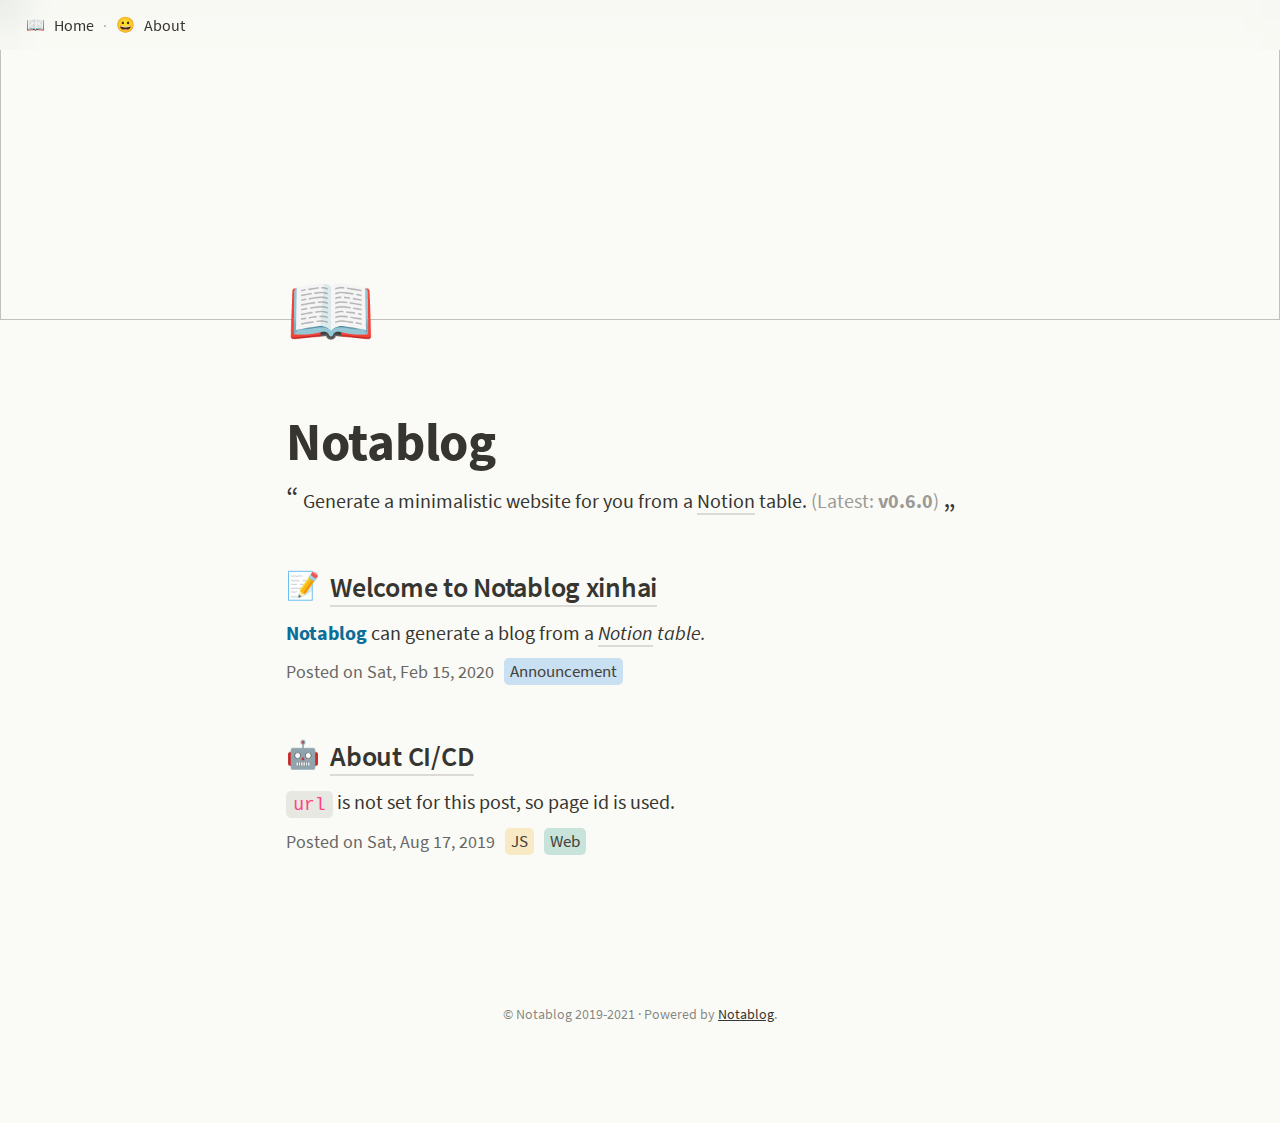
==== index.html @ 1e9bee9c "Add files via upload" ====
<!DOCTYPE html>
<html lang="en">

<head>
  <!-- Global site tag (gtag.js) - Google Analytics -->
<script async src="https://www.googletagmanager.com/gtag/js?id=UA-152513368-1"></script>
<script>
  window.dataLayer = window.dataLayer || [];
  function gtag() { dataLayer.push(arguments); }
  gtag('js', new Date());

  gtag('config', 'UA-152513368-1');
</script>
<meta charset="utf-8">
<meta name="viewport" content="width=device-width, initial-scale=1.0">
<!-- iOS Safari -->
<meta name="apple-mobile-web-app-capable" content="yes">
<meta name="apple-mobile-web-app-status-bar-style" content="black-translucent">
<!-- Chrome, Firefox OS and Opera Status Bar Color -->
<meta name="theme-color" content="#FFFFFF">
<link rel="stylesheet" type="text/css" href="https://cdnjs.cloudflare.com/ajax/libs/KaTeX/0.11.1/katex.min.css">
<link rel="stylesheet" type="text/css"
  href="https://cdnjs.cloudflare.com/ajax/libs/prism/1.19.0/themes/prism.min.css">
<link rel="stylesheet" type="text/css" href="css/SourceSansPro.css">
<link rel="stylesheet" type="text/css" href="css/theme.css">
<link rel="stylesheet" type="text/css" href="css/notablog.css">
<!-- Favicon -->

  <link rel="shortcut icon" href="data:image/svg+xml,&lt;svg xmlns=%22http://www.w3.org/2000/svg%22 viewBox=%220 0 100 100%22&gt;&lt;text text-anchor=%22middle%22 dominant-baseline=%22middle%22 x=%2250%22 y=%2255%22 font-size=%2280%22&gt;📖&lt;/text&gt;&lt;/svg&gt;">

<style>
  :root {
    font-size: 20px;
  }
</style>
  <title>Notablog</title>
  <meta property="og:type" content="blog">
  <meta property="og:title" content="Notablog">
  
    <meta name="description" content="Generate a minimalistic website for you from a Notion table. (Latest: v0.6.0)">
    <meta property="og:description" content="Generate a minimalistic website for you from a Notion table. (Latest: v0.6.0)">
  
  
    <meta property="og:image" content="data:image/svg+xml,&lt;svg xmlns=%22http://www.w3.org/2000/svg%22 viewBox=%220 0 100 100%22&gt;&lt;text text-anchor=%22middle%22 dominant-baseline=%22middle%22 x=%2250%22 y=%2255%22 font-size=%2280%22&gt;📖&lt;/text&gt;&lt;/svg&gt;">
  
</head>

<body>
  <nav class="Navbar">
  <a href="index.html">
    <div class="Navbar__Btn">
      
        <span><img class="inline-img-icon" src="data:image/svg+xml,&lt;svg xmlns=%22http://www.w3.org/2000/svg%22 viewBox=%220 0 100 100%22&gt;&lt;text text-anchor=%22middle%22 dominant-baseline=%22middle%22 x=%2250%22 y=%2255%22 font-size=%2280%22&gt;📖&lt;/text&gt;&lt;/svg&gt;"></span>&nbsp;
      
      <span>Home</span>
    </div>
  </a>
  
    
  
    
  
    
      <span class="Navbar__Delim">&centerdot;</span>
      <a href="about.html">
        <div class="Navbar__Btn">
          
            <span><img class="inline-img-icon" src="data:image/svg+xml,&lt;svg xmlns=%22http://www.w3.org/2000/svg%22 viewBox=%220 0 100 100%22&gt;&lt;text text-anchor=%22middle%22 dominant-baseline=%22middle%22 x=%2250%22 y=%2255%22 font-size=%2280%22&gt;😀&lt;/text&gt;&lt;/svg&gt;"></span>&nbsp;
          
          <span>About</span>
        </div>
      </a>
    
  
    
  
</nav>
  <header class="Header">
    
      <div class="Header__Cover">
        <img src="https://www.notion.so/images/page-cover/solid_beige.png">
      </div>
    
    <div class="Header__Spacer ">
    </div>
    
      <div class="Header__Icon">
        <span><img class="inline-img-icon" src="data:image/svg+xml,&lt;svg xmlns=%22http://www.w3.org/2000/svg%22 viewBox=%220 0 100 100%22&gt;&lt;text text-anchor=%22middle%22 dominant-baseline=%22middle%22 x=%2250%22 y=%2255%22 font-size=%2280%22&gt;📖&lt;/text&gt;&lt;/svg&gt;"></span>
      </div>
    
    <h1 class="Header__Title">Notablog</h1>
    
      <div class="Header__Desc">
        <span class="Header__DescBigQuoteMark">&ldquo;</span>
        <span class="SemanticStringArray"><span class="SemanticString">Generate a minimalistic website for you from a </span><span class="SemanticString"><a class="SemanticString__Fragment SemanticString__Fragment--Link" href="https://www.notion.so">Notion</a></span><span class="SemanticString"> table. </span><span class="SemanticString"><mark class="SemanticString__Fragment SemanticString__Fragment--HighlightedColor SemanticString__Fragment--ColorGray">(Latest: </mark></span><span class="SemanticString"><mark class="SemanticString__Fragment SemanticString__Fragment--HighlightedColor SemanticString__Fragment--ColorGray"><strong class="SemanticString__Fragment SemanticString__Fragment--Bold">v0.6.0</strong></mark></span><span class="SemanticString"><mark class="SemanticString__Fragment SemanticString__Fragment--HighlightedColor SemanticString__Fragment--ColorGray">)</mark></span></span>
        <span class="Header__DescBigQuoteMark">&bdquo;</span>
      </div>
    
  </header>
  <article class="ArticleList">

  <article class="Article">
    <h3 class="Article__Title">
      
        <span><img class="inline-img-icon" src="data:image/svg+xml,&lt;svg xmlns=%22http://www.w3.org/2000/svg%22 viewBox=%220 0 100 100%22&gt;&lt;text text-anchor=%22middle%22 dominant-baseline=%22middle%22 x=%2250%22 y=%2255%22 font-size=%2280%22&gt;📝&lt;/text&gt;&lt;/svg&gt;"></span>
      
      <a href="welcome.html">
        Welcome to Notablog xinhai
      </a>
    </h3>
    
      <p class="Article__Desc">
        <span class="SemanticStringArray"><span class="SemanticString"><mark class="SemanticString__Fragment SemanticString__Fragment--HighlightedColor SemanticString__Fragment--ColorBlue"><strong class="SemanticString__Fragment SemanticString__Fragment--Bold">Notablog</strong></mark></span><span class="SemanticString"> can generate a blog from a </span><span class="SemanticString"><a class="SemanticString__Fragment SemanticString__Fragment--Link" href="https://www.notion.so/"><em class="SemanticString__Fragment SemanticString__Fragment--Italic">Notion</em></a></span><span class="SemanticString"><em class="SemanticString__Fragment SemanticString__Fragment--Italic"> table.</em></span></span>
      </p>
    
    <div class="DateTagBar">
      
        <span class="DateTagBar__Item DateTagBar__Date">Posted on Sat, Feb 15, 2020</span>
      
      
        <span class="DateTagBar__Item DateTagBar__Tag DateTagBar__Tag--blue">
          <a href="tag/Announcement.html">Announcement</a>
        </span>
      
    </div>
  </article>

  <article class="Article">
    <h3 class="Article__Title">
      
        <span><img class="inline-img-icon" src="data:image/svg+xml,&lt;svg xmlns=%22http://www.w3.org/2000/svg%22 viewBox=%220 0 100 100%22&gt;&lt;text text-anchor=%22middle%22 dominant-baseline=%22middle%22 x=%2250%22 y=%2255%22 font-size=%2280%22&gt;🤖&lt;/text&gt;&lt;/svg&gt;"></span>
      
      <a href="814a0aa749bf4c80bc1ba2acbf71ec95.html">
        About CI/CD
      </a>
    </h3>
    
      <p class="Article__Desc">
        <span class="SemanticStringArray"><span class="SemanticString"><code class="SemanticString__Fragment SemanticString__Fragment--Code">url</code></span><span class="SemanticString"> is not set for this post, so page id is used.</span></span>
      </p>
    
    <div class="DateTagBar">
      
        <span class="DateTagBar__Item DateTagBar__Date">Posted on Sat, Aug 17, 2019</span>
      
      
        <span class="DateTagBar__Item DateTagBar__Tag DateTagBar__Tag--yellow">
          <a href="tag/JS.html">JS</a>
        </span>
      
        <span class="DateTagBar__Item DateTagBar__Tag DateTagBar__Tag--green">
          <a href="tag/Web.html">Web</a>
        </span>
      
    </div>
  </article>

</article>
  <footer class="Footer">
  <div>&copy; Notablog 2019-2021</div>
  <div>&centerdot;</div>
  <div>Powered by <a href="https://github.com/dragonman225/notablog" target="_blank"
      rel="noopener noreferrer">Notablog</a>.
  </div>
</footer>
</body>

</html>
---- css/SourceSansPro.css ----
/* source-sans-pro-regular - latin */
@font-face {
  font-family: 'Source Sans Pro';
  font-style: normal;
  font-weight: 400;
  src: local('Source Sans Pro Regular'), local('SourceSansPro-Regular'),
       url('../fonts/source-sans-pro-v13-latin-regular.woff2') format('woff2'), /* Chrome 26+, Opera 23+, Firefox 39+ */
       url('../fonts/source-sans-pro-v13-latin-regular.woff') format('woff'); /* Chrome 6+, Firefox 3.6+, IE 9+, Safari 5.1+ */
}
/* source-sans-pro-600 - latin */
@font-face {
  font-family: 'Source Sans Pro';
  font-style: normal;
  font-weight: 600;
  src: local('Source Sans Pro SemiBold'), local('SourceSansPro-SemiBold'),
       url('../fonts/source-sans-pro-v13-latin-600.woff2') format('woff2'), /* Chrome 26+, Opera 23+, Firefox 39+ */
       url('../fonts/source-sans-pro-v13-latin-600.woff') format('woff'); /* Chrome 6+, Firefox 3.6+, IE 9+, Safari 5.1+ */
}
/* source-sans-pro-600italic - latin */
@font-face {
  font-family: 'Source Sans Pro';
  font-style: italic;
  font-weight: 600;
  src: local('Source Sans Pro SemiBold Italic'), local('SourceSansPro-SemiBoldItalic'),
       url('../fonts/source-sans-pro-v13-latin-600italic.woff2') format('woff2'), /* Chrome 26+, Opera 23+, Firefox 39+ */
       url('../fonts/source-sans-pro-v13-latin-600italic.woff') format('woff'); /* Chrome 6+, Firefox 3.6+, IE 9+, Safari 5.1+ */
}
/* source-sans-pro-italic - latin */
@font-face {
  font-family: 'Source Sans Pro';
  font-style: italic;
  font-weight: 400;
  src: local('Source Sans Pro Italic'), local('SourceSansPro-Italic'),
       url('../fonts/source-sans-pro-v13-latin-italic.woff2') format('woff2'), /* Chrome 26+, Opera 23+, Firefox 39+ */
       url('../fonts/source-sans-pro-v13-latin-italic.woff') format('woff'); /* Chrome 6+, Firefox 3.6+, IE 9+, Safari 5.1+ */
}
/* source-sans-pro-700 - latin */
@font-face {
  font-family: 'Source Sans Pro';
  font-style: normal;
  font-weight: 700;
  src: local('Source Sans Pro Bold'), local('SourceSansPro-Bold'),
       url('../fonts/source-sans-pro-v13-latin-700.woff2') format('woff2'), /* Chrome 26+, Opera 23+, Firefox 39+ */
       url('../fonts/source-sans-pro-v13-latin-700.woff') format('woff'); /* Chrome 6+, Firefox 3.6+, IE 9+, Safari 5.1+ */
}
/* source-sans-pro-700italic - latin */
@font-face {
  font-family: 'Source Sans Pro';
  font-style: italic;
  font-weight: 700;
  src: local('Source Sans Pro Bold Italic'), local('SourceSansPro-BoldItalic'),
       url('../fonts/source-sans-pro-v13-latin-700italic.woff2') format('woff2'), /* Chrome 26+, Opera 23+, Firefox 39+ */
       url('../fonts/source-sans-pro-v13-latin-700italic.woff') format('woff'); /* Chrome 6+, Firefox 3.6+, IE 9+, Safari 5.1+ */
}
---- css/theme.css ----
/* Primitives */

* {
  box-sizing: border-box;
}

*::selection {
  background: rgba(45, 170, 219, 0.3);
}

:root {
  --color-text-default: rgb(55, 53, 47);
  --color-text-default-light: rgba(55, 53, 47, 0.6);
  --color-text-gray: rgb(155, 154, 151);
  --color-text-brown: rgb(100, 71, 58);
  --color-text-orange: rgb(217, 115, 13);
  --color-text-yellow: rgb(223, 171, 1);
  --color-text-green: rgb(15, 123, 108);
  --color-text-blue: rgb(11, 110, 153);
  --color-text-purple: rgb(105, 64, 165);
  --color-text-pink: rgb(173, 26, 114);
  --color-text-red: rgb(224, 62, 62);
  --color-bg-default: rgb(255, 255, 255);
  --color-bg-gray: rgb(235, 236, 237);
  --color-bg-gray-light: rgba(235, 236, 237, 0.3);
  --color-bg-brown: rgb(233, 229, 227);
  --color-bg-brown-light: rgba(233, 229, 227, 0.3);
  --color-bg-orange: rgb(250, 235, 221);
  --color-bg-orange-light: rgba(250, 235, 221, 0.3);
  --color-bg-yellow: rgb(251, 243, 219);
  --color-bg-yellow-light: rgba(251, 243, 219, 0.3);
  --color-bg-green: rgb(221, 237, 234);
  --color-bg-green-light: rgba(221, 237, 234, 0.3);
  --color-bg-blue: rgb(221, 235, 241);
  --color-bg-blue-light: rgba(221, 235, 241, 0.3);
  --color-bg-purple: rgb(234, 228, 242);
  --color-bg-purple-light: rgba(234, 228, 242, 0.3);
  --color-bg-pink: rgb(244, 223, 235);
  --color-bg-pink-light: rgba(244, 223, 235, 0.3);
  --color-bg-red: rgb(251, 228, 228);
  --color-bg-red-light: rgba(251, 228, 228, 0.3);
  --color-pill-default: rgba(206, 205, 202, 0.5);
  --color-pill-gray: rgba(155, 154, 151, 0.4);
  --color-pill-brown: rgba(140, 46, 0, 0.2);
  --color-pill-orange: rgba(245, 93, 0, 0.2);
  --color-pill-yellow: rgba(233, 168, 0, 0.2);
  --color-pill-green: rgba(0, 135, 107, 0.2);
  --color-pill-blue: rgba(0, 120, 223, 0.2);
  --color-pill-purple: rgba(103, 36, 222, 0.2);
  --color-pill-pink: rgba(221, 0, 129, 0.2);
  --color-pill-red: rgba(255, 0, 26, 0.2);
  --color-ui-hover-bg: rgba(55, 53, 47, 0.08);
  --column-spacing: 46px;
}

body {
  color: var(--color-text-default);
  fill: currentColor;
  font-family: 'Source Sans Pro', -apple-system, 'BlinkMacSystemFont',
    'Segoe UI', 'Roboto', 'Helvetica Neue', 'Arial', 'Noto Sans', sans-serif,
    'Apple Color Emoji', 'Segoe UI Emoji', 'Segoe UI Symbol', 'Noto Color Emoji';
  margin: 0;
}

code {
  /* Use monospace before Courier so font looks better on Android Chrome. */
  font-family: 'SFMono-Regular', Consolas, 'Liberation Mono', Menlo, monospace,
    Courier;
}

p {
  margin: 0;
}

/* Anchor */

.Anchor {
  color: inherit;
  text-decoration: none;
  padding-right: 4px;
  margin-left: -20px;
  visibility: hidden;
}

/* Audio */

.Audio {
  width: 100%;
}

/* Bookmark */

.Bookmark {
  margin: 4px 0;
  border: 1px solid rgba(55, 53, 47, 0.16);
  border-radius: 5px;
  padding: 12px 14px 14px;
  transition: background 120ms ease-in 0s;
}

.Bookmark:hover {
  background: var(--color-ui-hover-bg);
}

.Bookmark > a {
  color: inherit;
  text-decoration: none;
}

.Bookmark__Title {
  margin: 0;
  margin-bottom: 2px;
  font-size: 0.875rem;
  font-weight: normal;
  white-space: nowrap;
  overflow: hidden;
  text-overflow: ellipsis;
}

.Bookmark__Desc {
  margin: 0;
  font-size: 0.75rem;
  line-height: 1rem;
  opacity: 0.6;
  height: 2rem;
  overflow: hidden;
}

.Bookmark__Link {
  margin: 0;
  margin-top: 6px;
  font-size: 0.75rem;
  line-height: 1rem;
  white-space: nowrap;
  overflow: hidden;
  text-overflow: ellipsis;
}

/* BulletedList */

.BulletedListWrapper {
  margin: 2px 0;
  padding-left: calc(1.5em + 4px);
  line-height: 1.5;
  list-style-type: disc;
}

.BulletedList {
  margin: 2px 0;
  padding-top: 3px;
  padding-bottom: 3px;
}

/* Callout */

.Callout {
  display: flex;
  border-radius: 5px;
  padding: 16px 16px 16px 12px;
  margin: 4px 0;
  background: var(--color-bg-gray-light);
}

.Callout__Icon {
  width: 1.5em;
  line-height: 1.5em;
}

.Callout__Content {
  margin-left: 8px;
}

/* Code */

pre.Code {
  border-radius: 5px;
  background-color: rgb(247, 246, 243);
  margin: 10px 0;
  padding: 26px 16px;
  overflow: auto;
}

pre.Code code {
  background-color: rgb(247, 246, 243);
  color: rgb(55, 53, 47);
  font-size: 0.9em;
  line-height: 1.4;
  padding: 0;
  word-wrap: break-word;
  tab-size: 2;
}

.Code.Code--NoWrap .SemanticString {
  white-space: pre;
}

/* Collection */

.CollectionInline > h3 {
  line-height: 1.75;
  font-size: 1.25rem;
  font-weight: 700;
  margin-top: 0.5rem;
  margin-bottom: 1px;
  padding: 3px 2px;
}

.CollectionInline > h3:hover > .Anchor {
  visibility: visible;
}

.Table {
  overflow-x: auto;
}

.Table > table {
  width: 100%;
  font-size: 0.875rem;
  /* No double border */
  border-collapse: collapse;
  /* Force the table respects widths set on <th> */
  table-layout: fixed;
  /* Make space between table and scrollbar */
  margin-bottom: 10px;
}

.Table > table td,
.Table > table th {
  /* For <th> and unknown <td> */
  padding: 0 8px;
  height: 2rem;
  border: 1px solid rgba(55, 53, 47, 0.09);
  overflow: hidden;
  word-break: break-word;
}

.Table > table td:first-child,
.Table > table th:first-child {
  border-left: none;
}

.Table > table td:last-child,
.Table > table th:last-child {
  border-right: none;
}

.Table > table th {
  text-align: left;
  font-weight: normal;
  color: var(--color-text-default-light);
  /* Default width, which may be overridden by inline style attr. */
  width: 200px;
}

.Table__CellTitle > a {
  color: inherit;
  text-decoration: none;
  border-bottom: 2px solid hsl(45, 8%, 85%);
}

.Table__CellTitle > a:hover {
  border-bottom: 2px solid hsl(45, 8%, 55%);
}

.Table__CellText {
  padding: 6px 8px;
  line-height: 1.5;
}

.Table__CellSelect {
  /* 3px + 3px (margin of span) = 6px (desired) */
  padding: 3px 8px;
}

.Table__CellCheckbox {
  padding: 6px 8px;
}

.Table__CellCheckbox > div {
  display: flex;
  align-items: center;
  justify-content: center;
  width: 1rem;
  height: 1rem;
}

.Table__CellCheckbox--No svg {
  width: 100%;
  height: 100%;
  display: block;
  flex-shrink: 0;
  backface-visibility: hidden;
}

.Table__CellCheckbox--Yes svg {
  width: 12px;
  height: 12px;
  display: block;
  fill: white;
  flex-shrink: 0;
  backface-visibility: hidden;
}

.Gallery {
  display: grid;
  grid-template-columns: repeat(auto-fill, minmax(260px, 1fr));
  grid-auto-rows: 1fr;
  gap: 16px;
  border-top: 1px solid rgba(55, 53, 47, 0.16);
  padding-top: 16px;
  padding-bottom: 4px;
}

.Gallery__Item {
  box-shadow: rgba(15, 15, 15, 0.1) 0px 0px 0px 1px,
    rgba(15, 15, 15, 0.1) 0px 2px 4px;
  border-radius: 5px;
  transition: background 120ms ease-in 0s;
  position: relative;
  /* 10:7 */
  /* padding-top: 70%; */
}

.Gallery__Item:hover {
  background: rgba(55, 53, 47, 0.03);
}

.Gallery__Item > a {
  color: inherit;
  text-decoration: none;
}

/* .Gallery__Item>a>div {
  position: absolute;
  top: 0;
  right: 0;
  bottom: 0;
  left: 0;
} */

/* This is the key to make the layout robust. */

/* .Gallery__Item>a>div>div {
  grid-item-title has padding-top 8px, padding-bottom 10px, and its line-height.
     Since we can not get line-height with CSS, so just assign a large enough value. 
  height: calc(100% - 18px - 2rem);
} */

.Gallery__Item__Cover {
  box-shadow: rgba(55, 53, 47, 0.09) 0px -1px 0px 0px inset;
  height: 200px;
}

.Gallery__Item__Cover > img {
  width: 100%;
  height: 100%;
  max-height: 200px;
  border-radius: 5px 5px 0 0;
  object-fit: cover;
  object-position: center 50%;
  padding-bottom: 1px;
}

.Gallery__Item__Cover--Contain > img {
  object-fit: contain;
}

.Gallery__Item__Title {
  padding: 8px 10px 6px;
  overflow: hidden;
  text-overflow: ellipsis;
}

.Gallery__Item__Title .SemanticString {
  white-space: nowrap;
}

.Gallery__Item__Property {
  display: flex;
  align-items: center;
  font-size: 0.75rem;
  height: 1.5rem;
  white-space: nowrap;
  overflow: hidden;
  padding: 0px 10px;
}

.Gallery__Item__Property:last-child {
  margin-bottom: 10px;
}

.Gallery__Item__PropertyText .SemanticString {
  white-space: nowrap;
}

@supports not (display: grid) {
  .Gallery__Item {
    margin-top: 16px;
  }
}

/* ColorfulBlock */

.ColorfulBlock--ColorDefault {
  color: var(--color-text-default);
}

.ColorfulBlock--ColorGray {
  color: var(--color-text-gray);
}

.ColorfulBlock--ColorBrown {
  color: var(--color-text-brown);
}

.ColorfulBlock--ColorOrange {
  color: var(--color-text-orange);
}

.ColorfulBlock--ColorYellow {
  color: var(--color-text-yellow);
}

.ColorfulBlock--ColorGreen {
  color: var(--color-text-green);
}

.ColorfulBlock--ColorBlue {
  color: var(--color-text-blue);
}

.ColorfulBlock--ColorPurple {
  color: var(--color-text-purple);
}

.ColorfulBlock--ColorPink {
  color: var(--color-text-pink);
}

.ColorfulBlock--ColorRed {
  color: var(--color-text-red);
}

.ColorfulBlock--BgDefault {
  background: var(--color-bg-default);
}

.ColorfulBlock--BgGray {
  background: var(--color-bg-gray);
}

.ColorfulBlock--BgBrown {
  background: var(--color-bg-brown);
}

.ColorfulBlock--BgOrange {
  background: var(--color-bg-orange);
}

.ColorfulBlock--BgYellow {
  background: var(--color-bg-yellow);
}

.ColorfulBlock--BgGreen {
  background: var(--color-bg-green);
}

.ColorfulBlock--BgBlue {
  background: var(--color-bg-blue);
}

.ColorfulBlock--BgPurple {
  background: var(--color-bg-purple);
}

.ColorfulBlock--BgPink {
  background: var(--color-bg-pink);
}

.ColorfulBlock--BgRed {
  background: var(--color-bg-red);
}

/* ColumnList */

.ColumnList {
  display: flex;
  flex-wrap: wrap;
}

.Column {
  padding: 12px 0;
  word-break: break-word;
}

.Column:not(:first-child) {
  margin-left: var(--column-spacing);
}

@media only screen and (max-width: 680px) {
  .Column {
    width: 100% !important;
    margin-left: 0 !important;
  }
}

/* Divider */

.Divider {
  width: 100%;
  border: 1px solid rgba(55, 53, 47, 0.09);
}

.Divider2 {
  width: 100%;
  height: calc(1.5rem + 10px);
  color: #1f2225;
  background-image: linear-gradient(
    to right,
    rgb(31, 34, 37) 25%,
    rgb(255, 255, 255) 0%
  );
  background-position: left center;
  background-size: 6px 1px;
  background-repeat: repeat-x;
}

/* Embed */

.Embed__Content {
  display: flex;
}

.Embed__Caption {
  padding: 6px 2px;
  color: var(--color-text-default-light);
  font-size: 0.875em;
}

.Embed__ResponsiveContainer {
  position: relative;
  min-height: 100px;
  height: 0;
  margin: 0 auto;
}

.Embed__ResponsiveContainer > iframe {
  position: absolute;
  left: 0px;
  top: 0px;
  width: 100%;
  height: 100%;
  border: none;
  border-radius: 1px;
  pointer-events: auto;
  background-color: rgb(247, 246, 245);
}

/* Equation */

.Equation {
  margin: 4px 0;
  padding: 4px 8px;
}

/* File */

.File {
  color: inherit;
  text-decoration: none;
}

.File > div {
  display: flex;
  padding: 5px 0;
  margin: 2px 0;
  border-radius: 5px;
  transition: background 120ms ease-in 0s;
}

.File > div:hover {
  background: var(--color-ui-hover-bg);
}

.File__Icon {
  margin-left: 2px;
  margin-right: 4px;
  width: 1.5em;
  text-align: center;
}

.File__Title {
  line-height: 1.5;
}

.File__Size {
  margin-left: 6px;
  color: var(--color-text-default-light);
  font-size: 0.75em;
}

/* Heading */

.Heading {
  margin-bottom: 1px;
  padding: 3px 2px;
}

/* Font-related CSS should be applied on ".SemanticString". */
.Heading .SemanticString {
  font-weight: 600;
  letter-spacing: -0.01em;
}

.Heading:hover > .Anchor {
  visibility: visible;
}

.Heading--1 .SemanticString {
  font-size: 2.0625rem;
  line-height: 1.515;
}

.Heading--2 {
  margin-top: 1rem;
}

.Heading--2 .SemanticString {
  font-size: 1.625rem;
  line-height: 1.538;
}

.Heading--3 {
  margin-top: 0.5rem;
}

.Heading--3 .SemanticString {
  font-size: 1.25rem;
  line-height: 1.55;
}

.Heading--4 .SemanticString {
  font-size: 1rem;
  line-height: 1.563;
}

.Heading--5 .SemanticString {
  font-size: 0.8125rem;
  line-height: 1.615;
  color: #888;
}

.Column > .Heading:first-child {
  margin-top: 2px;
}

/* Icon */

.Icon {
  /* For emoji */
  text-align: center;
  /* For image */
  border-radius: 3px;
}

/* Image */

.Image {
  margin-top: 0.5em;
  margin-bottom: 0.5em;
  align-self: center;
}

.Image--FullWidth {
  width: calc(100vw - 15px);
}

.Image--Normal,
.Image--PageWidth {
  max-width: 100%;
}

.Image--Normal {
  text-align: center;
}

.Image--PageWidth {
  width: 100%;
}

.Image > figure {
  margin: 0;
}

.Image > figure > figcaption {
  color: var(--color-text-default-light);
  font-size: 0.875rem;
  text-align: left;
}

.Image--FullWidth > figure img {
  /* 15px is scrollbar */
  width: calc(100vw - 15px);
  object-fit: cover;
}

.Image--FullWidth > figure > figcaption {
  padding: 6px 26px;
}

.Image--Normal > figure img,
.Image--PageWidth > figure img {
  max-width: 100%;
  object-fit: contain;
}

.Image--Normal > figure > figcaption,
.Image--PageWidth > figure > figcaption {
  padding: 6px 2px;
}

/* NumberedList */

.NumberedListWrapper {
  margin: 2px 0;
  padding-left: calc(1.5em + 4px);
  line-height: 1.5;
}

.NumberedList {
  margin: 2px 0;
  padding-top: 3px;
  padding-bottom: 3px;
}

/* Page */

.PageRoot {
  display: flex;
  flex-direction: column;
}

.PageRoot--FullWidth {
  width: 100%;
}

.Page {
  color: inherit;
  text-decoration: none;
}

.Page > div {
  display: flex;
  padding: 3px 0;
  margin: 2px 0;
  border-radius: 5px;
  transition: background 120ms ease-in 0s;
}

.Page > div:hover {
  background: var(--color-ui-hover-bg);
}

.Page__Icon {
  display: flex;
  align-items: center;
  justify-content: center;
  width: 1.5em;
  margin-left: 2px;
  margin-right: 4px;
}

.Page__Title .SemanticStringArray {
  border-bottom: 1px solid rgba(55, 53, 47, 0.16);
}

/* PDF */

.PDF__Content {
  text-align: center;
}

.PDF__Content > embed {
  max-width: 100%;
}

.PDF__Caption {
  padding: 6px 2px;
  color: var(--color-text-default-light);
  font-size: 0.875em;
}

/* Pill */

.Pill {
  padding: 0 6px;
  border-radius: 3px;
  white-space: nowrap;
  display: inline-block;
  /* margin of inline-block does not collapse */
  margin: 3px 0;
  margin-right: 6px;
}

.Pill--ColorDefault {
  background: var(--color-pill-default);
}

.Pill--ColorGray {
  background: var(--color-pill-gray);
}

.Pill--ColorBrown {
  background: var(--color-pill-brown);
}

.Pill--ColorOrange {
  background: var(--color-pill-orange);
}

.Pill--ColorYellow {
  background: var(--color-pill-yellow);
}

.Pill--ColorGreen {
  background: var(--color-pill-green);
}

.Pill--ColorBlue {
  background: var(--color-pill-blue);
}

.Pill--ColorPurple {
  background: var(--color-pill-purple);
}

.Pill--ColorPink {
  background: var(--color-pill-pink);
}

.Pill--ColorRed {
  background: var(--color-pill-red);
}

/* Quote */

.Quote {
  background: var(--color-bg-gray-light);
  border-left: 5px solid currentcolor;
  border-radius: 5px;
  margin: 0.5rem 0;
  padding: 0.5em 0.9em;
  font-size: 1.2em;
}

/* SemanticStringArray */

.SemanticString {
  line-height: 1.5;
  white-space: pre-wrap;
  word-break: break-word;
}

.SemanticString__Fragment--Link,
.SemanticString__Fragment--Resource > a {
  color: inherit;
  text-decoration: none;
  border-bottom: 2px solid hsl(45, 8%, 85%);
}

.SemanticString__Fragment--Link:hover,
.SemanticString__Fragment--Resource > a:hover {
  border-bottom: 2px solid hsl(45, 8%, 55%);
}

.SemanticString__Fragment--Code {
  border-radius: 5px;
  background-color: rgba(135, 131, 120, 0.15);
  color: #ff4081;
  font-size: 0.9em;
  padding: 0.2em 0.4em;
  word-break: break-word;
}

.SemanticString__Fragment--HighlightedBg,
.SemanticString__Fragment--HighlightedColor {
  background-color: inherit;
}

/* Code in highlighted should use the highlight background or color. */

.SemanticString__Fragment--HighlightedBg .SemanticString__Fragment--Code {
  background-color: inherit;
}

.SemanticString__Fragment--HighlightedColor .SemanticString__Fragment--Code {
  color: inherit;
}

.SemanticString__Fragment--ColorDefault {
  color: var(--color-text-default);
}

.SemanticString__Fragment--ColorGray {
  color: var(--color-text-gray);
}

.SemanticString__Fragment--ColorBrown {
  color: var(--color-text-brown);
}

.SemanticString__Fragment--ColorOrange {
  color: var(--color-text-orange);
}

.SemanticString__Fragment--ColorYellow {
  color: var(--color-text-yellow);
}

.SemanticString__Fragment--ColorGreen {
  color: var(--color-text-green);
}

.SemanticString__Fragment--ColorBlue {
  color: var(--color-text-blue);
}

.SemanticString__Fragment--ColorPurple {
  color: var(--color-text-purple);
}

.SemanticString__Fragment--ColorPink {
  color: var(--color-text-pink);
}

.SemanticString__Fragment--ColorRed {
  color: var(--color-text-red);
}

.SemanticString__Fragment--BgDefault {
  background: var(--color-bg-default);
}

.SemanticString__Fragment--BgGray {
  background: var(--color-bg-gray);
}

.SemanticString__Fragment--BgBrown {
  background: var(--color-bg-brown);
}

.SemanticString__Fragment--BgOrange {
  background: var(--color-bg-orange);
}

.SemanticString__Fragment--BgYellow {
  background: var(--color-bg-yellow);
}

.SemanticString__Fragment--BgGreen {
  background: var(--color-bg-green);
}

.SemanticString__Fragment--BgBlue {
  background: var(--color-bg-blue);
}

.SemanticString__Fragment--BgPurple {
  background: var(--color-bg-purple);
}

.SemanticString__Fragment--BgPink {
  background: var(--color-bg-pink);
}

.SemanticString__Fragment--BgRed {
  background: var(--color-bg-red);
}

.SemanticString__Fragment--Commented {
  background: rgba(255, 212, 0, 0.14);
  border-bottom: 2px solid rgb(255, 212, 0);
}

.SemanticString__Fragment--Individual,
.SemanticString__Fragment--Resource,
.SemanticString__Fragment--Date {
  color: var(--color-text-default-light);
}

/* TableOfContents */

.TableOfContents {
  margin: 4px 0;
  padding: 5px;
  border-radius: 5px;
  font-size: 0.875rem;
}

.TableOfContents__Item {
  list-style-type: none;
  transition: background 120ms ease-in 0s;
  border-radius: 5px;
}

.TableOfContents__Item:hover {
  background: var(--color-ui-hover-bg);
}

.TableOfContents__Item > a {
  color: inherit;
  text-decoration: none;
}

.TableOfContents__Item > a > div {
  padding: 4.5px 2px;
}

.TableOfContents__Item .SemanticStringArray {
  border-bottom: 1px solid rgba(55, 53, 47, 0.16);
}

/* Text */

.Text {
  min-height: calc(1.5rem + 10px);
}

.Text__Content {
  padding: 3px 2px;
  margin: 2px 0;
}

.Text__Children {
  margin-left: 1.5em;
}

/* ToDo */

.ToDo__Content {
  display: flex;
  padding: 3px 0;
  margin: 2px 0;
  line-height: 1.5;
}

.ToDo__Icon {
  display: flex;
  align-items: center;
  justify-content: center;
  height: 1.5em;
  width: 1.5em;
  margin-left: 2px;
  margin-right: 4px;
  flex-shrink: 0;
}

.ToDo__Title--done {
  opacity: 0.375;
}

.ToDo__Children {
  margin-left: calc(1.5em + 6px);
}

.IconCheckboxChecked {
  display: flex;
  align-items: center;
  justify-content: center;
  width: 1em;
  height: 1em;
  background: rgb(46, 170, 220);
}

.IconCheckboxChecked > svg {
  width: 0.75em;
  height: 0.75em;
  fill: white;
}

.IconCheckboxUnchecked {
  display: flex;
}

.IconCheckboxUnchecked > svg {
  width: 1em;
  height: 1em;
  fill: inherit;
}

/**
 * Toggle
 * Ref. https://developer.mozilla.org/en-US/docs/Web/HTML/Element/details
 */

.Toggle {
  margin: 2px 0;
}

.Toggle__Summary {
  padding: 3px 0;
  cursor: pointer;
  list-style: none;
  display: flex;
}

.Toggle__Summary::-webkit-details-marker {
  display: none;
}

.Toggle__Summary:focus {
  outline: none;
}

.Toggle__Summary::before {
  /* If we don't specify "content", this element doesn't show. */
  content: '';
  /* Prevent this element shrink when content is long. */
  flex: 0 0 1.25rem;
  border-radius: 0.25rem;
  margin: 0.125rem 0.25rem;
  width: 1.25rem;
  height: 1.25rem;
  background-image: url("data:image/svg+xml,%3Csvg width='100%' height='100%' viewBox='0 0 20 20' fill='none' xmlns='http://www.w3.org/2000/svg'%3E%3Cpath d='M13.8 9.30718C14.1938 9.53454 14.3907 9.64822 14.4568 9.79663C14.5144 9.92609 14.5144 10.0739 11.4568 10.2034C14.3907 10.3518 14.1938 10.4655 13.8 10.6928L8.7 13.6373C8.3062 13.8647 8.10931 13.9783 7.94774 13.9614C7.80681 13.9466 7.67878 13.8726 7.59549 13.758C7.5 13.6266 7.5 13.3992 7.5 12.9445L7.5 7.05551C7.5 6.6008 7.5 6.37344 7.59549 6.24201C7.67878 6.12736 7.80681 6.05345 7.94774 6.03864C8.10931 6.02166 8.3062 6.13533 8.7 6.36269L13.8 9.30718Z' fill='black'/%3E%3C/svg%3E");
  background-repeat: no-repeat;
  transition: background-image 0.1s ease-in-out, transform 0.2s ease-in-out;
}

.Toggle--Empty > .Toggle__Summary::before {
  opacity: 0.5;
}

.Toggle[open] > .Toggle__Summary::before {
  transform: rotate(90deg);
}

.Toggle__Summary:hover::before {
  background-image: url("data:image/svg+xml,%3Csvg width='100%' height='100%' viewBox='0 0 20 20' fill='none' xmlns='http://www.w3.org/2000/svg'%3E%3Crect width='20' height='20' rx='5' fill='%2337352F' fill-opacity='0.08'/%3E%3Cpath d='M13.8 9.30718C14.1938 9.53454 14.3907 9.64822 14.4568 9.79663C14.5144 9.92608 14.5144 10.0739 14.4568 10.2034C14.3907 10.3518 14.1938 10.4655 13.8 10.6928L8.7 13.6373C8.3062 13.8647 8.10931 13.9783 7.94774 13.9614C7.80681 13.9466 7.67878 13.8726 7.59549 13.758C7.5 13.6266 7.5 13.3992 7.5 12.9445L7.5 7.05551C7.5 6.6008 7.5 6.37344 7.59549 6.24201C7.67878 6.12736 7.80681 6.05345 7.94774 6.03864C8.10931 6.02166 8.3062 6.13533 8.7 6.36269L13.8 9.30718Z' fill='black'/%3E%3C/svg%3E");
}

.Toggle__Content {
  padding-left: calc(1.5em + 4px);
}

/* Video */

.Video {
  margin-top: 0.5em;
  margin-bottom: 0.5em;
  align-self: center;
}

.Video__Content > video {
  max-width: 100%;
}

.Video__Caption {
  padding: 6px 2px;
  color: var(--color-text-default-light);
  font-size: 0.875em;
}
---- css/notablog.css ----
body {
  background: rgb(250, 250, 246);
}

/* Navbar */

.Navbar {
  display: flex;
  align-items: center;
  font-size: 16px;
  position: fixed;
  top: 0;
  left: 0;
  z-index: 999;
  width: 100%;
  height: 50px;
  padding: 10px 20px;
  /* Background blur stuff. */
  background-color: rgba(250, 250, 246, 0.4);
  -webkit-backdrop-filter: blur(20px);
  backdrop-filter: blur(20px);
  overflow-x: auto;
}

.Navbar a {
  color: inherit;
  text-decoration: none;
}

.Navbar a:last-child > .Navbar__Btn {
  /* .nav padding 20px */
  margin-right: 20px;
}

.Navbar__Btn {
  border-radius: 0.25rem;
  padding: 0 6px;
  line-height: 1.8125;
  transition: background 30ms ease-in-out 0s;
  /* For centering inline image */
  display: flex;
  align-items: center;
}

.Navbar__Btn:hover {
  background: rgba(55, 53, 47, 0.08);
}

.Navbar__Btn:active {
  background: rgba(55, 53, 47, 0.16);
}

.Navbar__Btn > span {
  white-space: nowrap;
}

.Navbar__Btn > span:not(:first-child) {
  margin-left: 6px;
}

.Navbar__Delim {
  margin: 0 3px;
  color: rgba(55, 53, 47, 0.4);
}

/* Common */

.Header,
.PageRoot,
.ArticleList {
  width: 900px;
  max-width: 100%;
  margin: 0px auto;
  padding: 0px 96px;
}

@media only screen and (max-width: 900px) {
  .Header,
  .PageRoot,
  .ArticleList {
    max-width: 87.5%;
    padding-left: 0px;
    padding-right: 0px;
  }
}

/* Header */

.Header a {
  color: inherit;
  text-decoration: none;
}

.Header__Cover {
  position: absolute;
  top: 0;
  right: 0;
  /* Firefox need this while Chrome doesn't. */
  left: 0;
  z-index: -1;
}

.Header__Cover > img {
  height: calc(30vh + 50px);
  width: 100%;
  object-fit: cover;
}

.Header__Spacer {
  margin-top: 30vh;
}

.Header__Spacer--NoCover {
  margin-top: calc(50px + 2.5rem);
}

.Header__Icon {
  line-height: 1.1;
  /* On Android Firefox, emoji can't be displayed if font-size > 77px. */
  font-size: 75px;
}

.Header__Title {
  margin-top: 2.5rem;
  margin-bottom: 0.25em;
  line-height: 1.2;
  font-size: 2.625rem;
  font-weight: 700;
  letter-spacing: -0.005em;
}

.Header > *:last-child {
  margin-bottom: 2.5rem;
}

.Header__DescBigQuoteMark {
  font-size: 1.5em;
  line-height: 0;
}

/* DateTagBar */

.DateTagBar {
  font-size: 0.9rem;
  display: flex;
  flex-wrap: wrap;
}

.DateTagBar__Item {
  margin-right: 10px;
  margin-bottom: 0.5rem;
  padding: 2px 6px;
  border-radius: 0.25rem;
}

.DateTagBar__Date {
  color: hsla(45, 2%, 40%, 1);
  padding-left: 0px;
  padding-right: 0px;
}

.DateTagBar__Tag {
  color: hsla(45, 8%, 25%, 1);
  font-size: 0.85rem;
  white-space: nowrap;
}

.DateTagBar__Tag--default {
  background: rgba(206, 205, 202, 0.5);
}

.DateTagBar__Tag--gray {
  background: rgba(155, 154, 151, 0.4);
}

.DateTagBar__Tag--brown {
  background: rgba(140, 46, 0, 0.2);
}

.DateTagBar__Tag--orange {
  background: rgba(245, 93, 0, 0.2);
}

.DateTagBar__Tag--yellow {
  background: rgba(233, 168, 0, 0.2);
}

.DateTagBar__Tag--green {
  background: rgba(0, 135, 107, 0.2);
}

.DateTagBar__Tag--blue {
  background: rgba(0, 120, 223, 0.2);
}

.DateTagBar__Tag--purple {
  background: rgba(103, 36, 222, 0.2);
}

.DateTagBar__Tag--pink {
  background: rgba(221, 0, 129, 0.2);
}

.DateTagBar__Tag--red {
  background: rgba(255, 0, 26, 0.2);
}

.DateTagBar__Tag > a {
  border: none;
}

/* Article */

.Article {
  margin: 2rem 0;
}

.Article a {
  color: inherit;
  text-decoration: none;
}

.Article__Title {
  margin: 0;
  padding-bottom: 0.5rem;
  line-height: 1.5;
  font-size: 1.4rem;
  font-weight: 600;
  letter-spacing: -0.01em;
}

.Article__Title > a {
  border-bottom: 2px solid hsl(45, 8%, 85%);
}

.Article__Title > a:not(:first-child) {
  margin-left: 5px;
}

.Article__Title > a:hover {
  border-bottom: 2px solid hsl(45, 8%, 55%);
}

.Article__Desc {
  padding-bottom: 0.5rem;
}

/* PageRoot (content body) */

.PageRoot {
  padding-bottom: 0;
  padding-top: 0;
}

/* Footer */

.Footer {
  display: flex;
  flex-wrap: wrap;
  align-items: center;
  justify-content: center;
  font-size: 14px;
  padding: 5rem 3rem;
  color: rgba(55, 53, 47, 0.6);
}

.Footer > div:nth-child(2) {
  margin: 0 3px;
}

.Footer a {
  color: rgba(55, 53, 47);
}

@media only screen and (max-width: 680px) {
  * {
    -webkit-tap-highlight-color: transparent;
  }
  .Navbar {
    box-shadow: rgba(15, 15, 15, 0.1) 0px 1px 0px, transparent 0px 0px 0px;
  }
  .Navbar__Btn {
    font-size: 14px;
  }
  .Header__Icon {
    font-size: 55px;
  }
  .Header__Cover > img {
    height: calc(30vh + 30px);
  }
}

@supports (not (backdrop-filter: blur(20px))) and
  (not (-webkit-backdrop-filter: blur(20px))) {
  .Navbar {
    background-color: white;
  }
}

.inline-img-icon {
  height: 1.2em;
  /* Setting width prevents content shifting after image loaded. */
  width: 1.2em;
  vertical-align: sub;
}
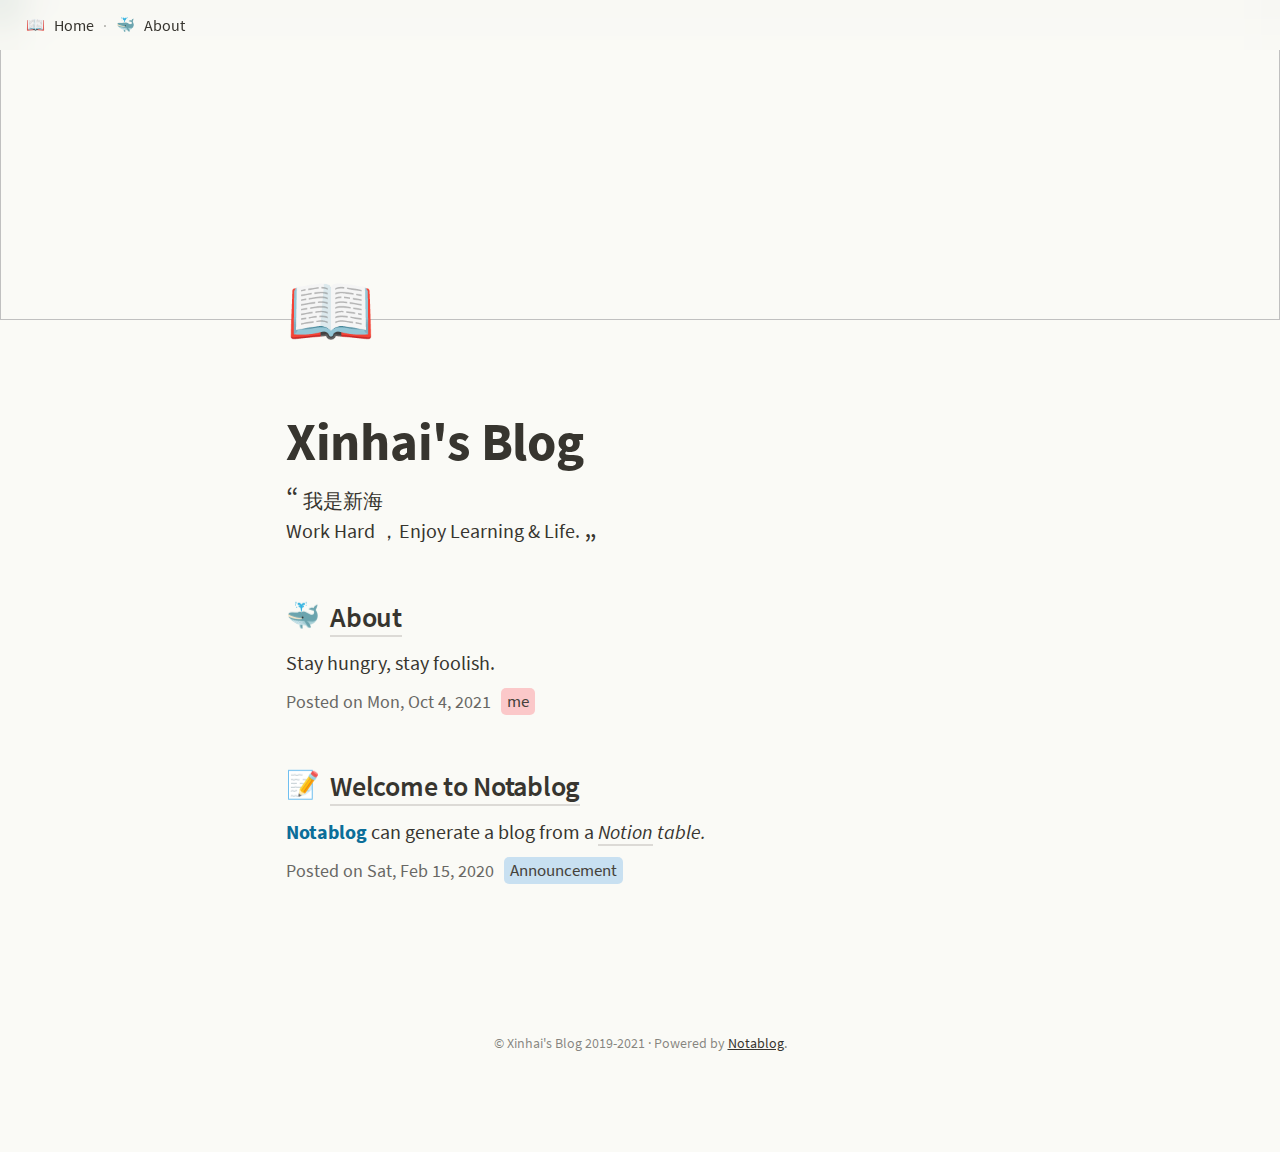
==== commit 59b3e231: "Add files via upload" ====
--- a/index.html
+++ b/index.html
@@ -33,12 +33,14 @@
     font-size: 20px;
   }
 </style>
-  <title>Notablog</title>
+  <title>Xinhai&#39;s Blog</title>
   <meta property="og:type" content="blog">
-  <meta property="og:title" content="Notablog">
+  <meta property="og:title" content="Xinhai&#39;s Blog">
   
-    <meta name="description" content="Generate a minimalistic website for you from a Notion table. (Latest: v0.6.0)">
-    <meta property="og:description" content="Generate a minimalistic website for you from a Notion table. (Latest: v0.6.0)">
+    <meta name="description" content="我是新海
+Work Hard ，Enjoy Learning &amp; Life.">
+    <meta property="og:description" content="我是新海
+Work Hard ，Enjoy Learning &amp; Life.">
   
   
     <meta property="og:image" content="data:image/svg+xml,&lt;svg xmlns=%22http://www.w3.org/2000/svg%22 viewBox=%220 0 100 100%22&gt;&lt;text text-anchor=%22middle%22 dominant-baseline=%22middle%22 x=%2250%22 y=%2255%22 font-size=%2280%22&gt;📖&lt;/text&gt;&lt;/svg&gt;">
@@ -57,15 +59,11 @@
   </a>
   
     
-  
-    
-  
-    
       <span class="Navbar__Delim">&centerdot;</span>
       <a href="about.html">
         <div class="Navbar__Btn">
           
-            <span><img class="inline-img-icon" src="data:image/svg+xml,&lt;svg xmlns=%22http://www.w3.org/2000/svg%22 viewBox=%220 0 100 100%22&gt;&lt;text text-anchor=%22middle%22 dominant-baseline=%22middle%22 x=%2250%22 y=%2255%22 font-size=%2280%22&gt;😀&lt;/text&gt;&lt;/svg&gt;"></span>&nbsp;
+            <span><img class="inline-img-icon" src="data:image/svg+xml,&lt;svg xmlns=%22http://www.w3.org/2000/svg%22 viewBox=%220 0 100 100%22&gt;&lt;text text-anchor=%22middle%22 dominant-baseline=%22middle%22 x=%2250%22 y=%2255%22 font-size=%2280%22&gt;🐳&lt;/text&gt;&lt;/svg&gt;"></span>&nbsp;
           
           <span>About</span>
         </div>
@@ -74,11 +72,15 @@
   
     
   
+    
+  
+    
+  
 </nav>
   <header class="Header">
     
       <div class="Header__Cover">
-        <img src="https://www.notion.so/images/page-cover/solid_beige.png">
+        <img src="https://images.unsplash.com/photo-1505118380757-91f5f5632de0?ixlib=rb-1.2.1&amp;q=85&amp;fm=jpg&amp;crop=entropy&amp;cs=srgb">
       </div>
     
     <div class="Header__Spacer ">
@@ -88,11 +90,12 @@
         <span><img class="inline-img-icon" src="data:image/svg+xml,&lt;svg xmlns=%22http://www.w3.org/2000/svg%22 viewBox=%220 0 100 100%22&gt;&lt;text text-anchor=%22middle%22 dominant-baseline=%22middle%22 x=%2250%22 y=%2255%22 font-size=%2280%22&gt;📖&lt;/text&gt;&lt;/svg&gt;"></span>
       </div>
     
-    <h1 class="Header__Title">Notablog</h1>
+    <h1 class="Header__Title">Xinhai&#39;s Blog</h1>
     
       <div class="Header__Desc">
         <span class="Header__DescBigQuoteMark">&ldquo;</span>
-        <span class="SemanticStringArray"><span class="SemanticString">Generate a minimalistic website for you from a </span><span class="SemanticString"><a class="SemanticString__Fragment SemanticString__Fragment--Link" href="https://www.notion.so">Notion</a></span><span class="SemanticString"> table. </span><span class="SemanticString"><mark class="SemanticString__Fragment SemanticString__Fragment--HighlightedColor SemanticString__Fragment--ColorGray">(Latest: </mark></span><span class="SemanticString"><mark class="SemanticString__Fragment SemanticString__Fragment--HighlightedColor SemanticString__Fragment--ColorGray"><strong class="SemanticString__Fragment SemanticString__Fragment--Bold">v0.6.0</strong></mark></span><span class="SemanticString"><mark class="SemanticString__Fragment SemanticString__Fragment--HighlightedColor SemanticString__Fragment--ColorGray">)</mark></span></span>
+        <span class="SemanticStringArray"><span class="SemanticString">我是新海
+Work Hard ，Enjoy Learning &amp; Life.</span></span>
         <span class="Header__DescBigQuoteMark">&bdquo;</span>
       </div>
     
@@ -102,10 +105,36 @@
   <article class="Article">
     <h3 class="Article__Title">
       
+        <span><img class="inline-img-icon" src="data:image/svg+xml,&lt;svg xmlns=%22http://www.w3.org/2000/svg%22 viewBox=%220 0 100 100%22&gt;&lt;text text-anchor=%22middle%22 dominant-baseline=%22middle%22 x=%2250%22 y=%2255%22 font-size=%2280%22&gt;🐳&lt;/text&gt;&lt;/svg&gt;"></span>
+      
+      <a href="about.html">
+        About
+      </a>
+    </h3>
+    
+      <p class="Article__Desc">
+        <span class="SemanticStringArray"><span class="SemanticString">Stay hungry, stay foolish.</span></span>
+      </p>
+    
+    <div class="DateTagBar">
+      
+        <span class="DateTagBar__Item DateTagBar__Date">Posted on Mon, Oct 4, 2021</span>
+      
+      
+        <span class="DateTagBar__Item DateTagBar__Tag DateTagBar__Tag--red">
+          <a href="tag/me.html">me</a>
+        </span>
+      
+    </div>
+  </article>
+
+  <article class="Article">
+    <h3 class="Article__Title">
+      
         <span><img class="inline-img-icon" src="data:image/svg+xml,&lt;svg xmlns=%22http://www.w3.org/2000/svg%22 viewBox=%220 0 100 100%22&gt;&lt;text text-anchor=%22middle%22 dominant-baseline=%22middle%22 x=%2250%22 y=%2255%22 font-size=%2280%22&gt;📝&lt;/text&gt;&lt;/svg&gt;"></span>
       
       <a href="welcome.html">
-        Welcome to Notablog xinhai
+        Welcome to Notablog 
       </a>
     </h3>
     
@@ -125,39 +154,9 @@
     </div>
   </article>
 
-  <article class="Article">
-    <h3 class="Article__Title">
-      
-        <span><img class="inline-img-icon" src="data:image/svg+xml,&lt;svg xmlns=%22http://www.w3.org/2000/svg%22 viewBox=%220 0 100 100%22&gt;&lt;text text-anchor=%22middle%22 dominant-baseline=%22middle%22 x=%2250%22 y=%2255%22 font-size=%2280%22&gt;🤖&lt;/text&gt;&lt;/svg&gt;"></span>
-      
-      <a href="814a0aa749bf4c80bc1ba2acbf71ec95.html">
-        About CI/CD
-      </a>
-    </h3>
-    
-      <p class="Article__Desc">
-        <span class="SemanticStringArray"><span class="SemanticString"><code class="SemanticString__Fragment SemanticString__Fragment--Code">url</code></span><span class="SemanticString"> is not set for this post, so page id is used.</span></span>
-      </p>
-    
-    <div class="DateTagBar">
-      
-        <span class="DateTagBar__Item DateTagBar__Date">Posted on Sat, Aug 17, 2019</span>
-      
-      
-        <span class="DateTagBar__Item DateTagBar__Tag DateTagBar__Tag--yellow">
-          <a href="tag/JS.html">JS</a>
-        </span>
-      
-        <span class="DateTagBar__Item DateTagBar__Tag DateTagBar__Tag--green">
-          <a href="tag/Web.html">Web</a>
-        </span>
-      
-    </div>
-  </article>
-
 </article>
   <footer class="Footer">
-  <div>&copy; Notablog 2019-2021</div>
+  <div>&copy; Xinhai&#39;s Blog 2019-2021</div>
   <div>&centerdot;</div>
   <div>Powered by <a href="https://github.com/dragonman225/notablog" target="_blank"
       rel="noopener noreferrer">Notablog</a>.
